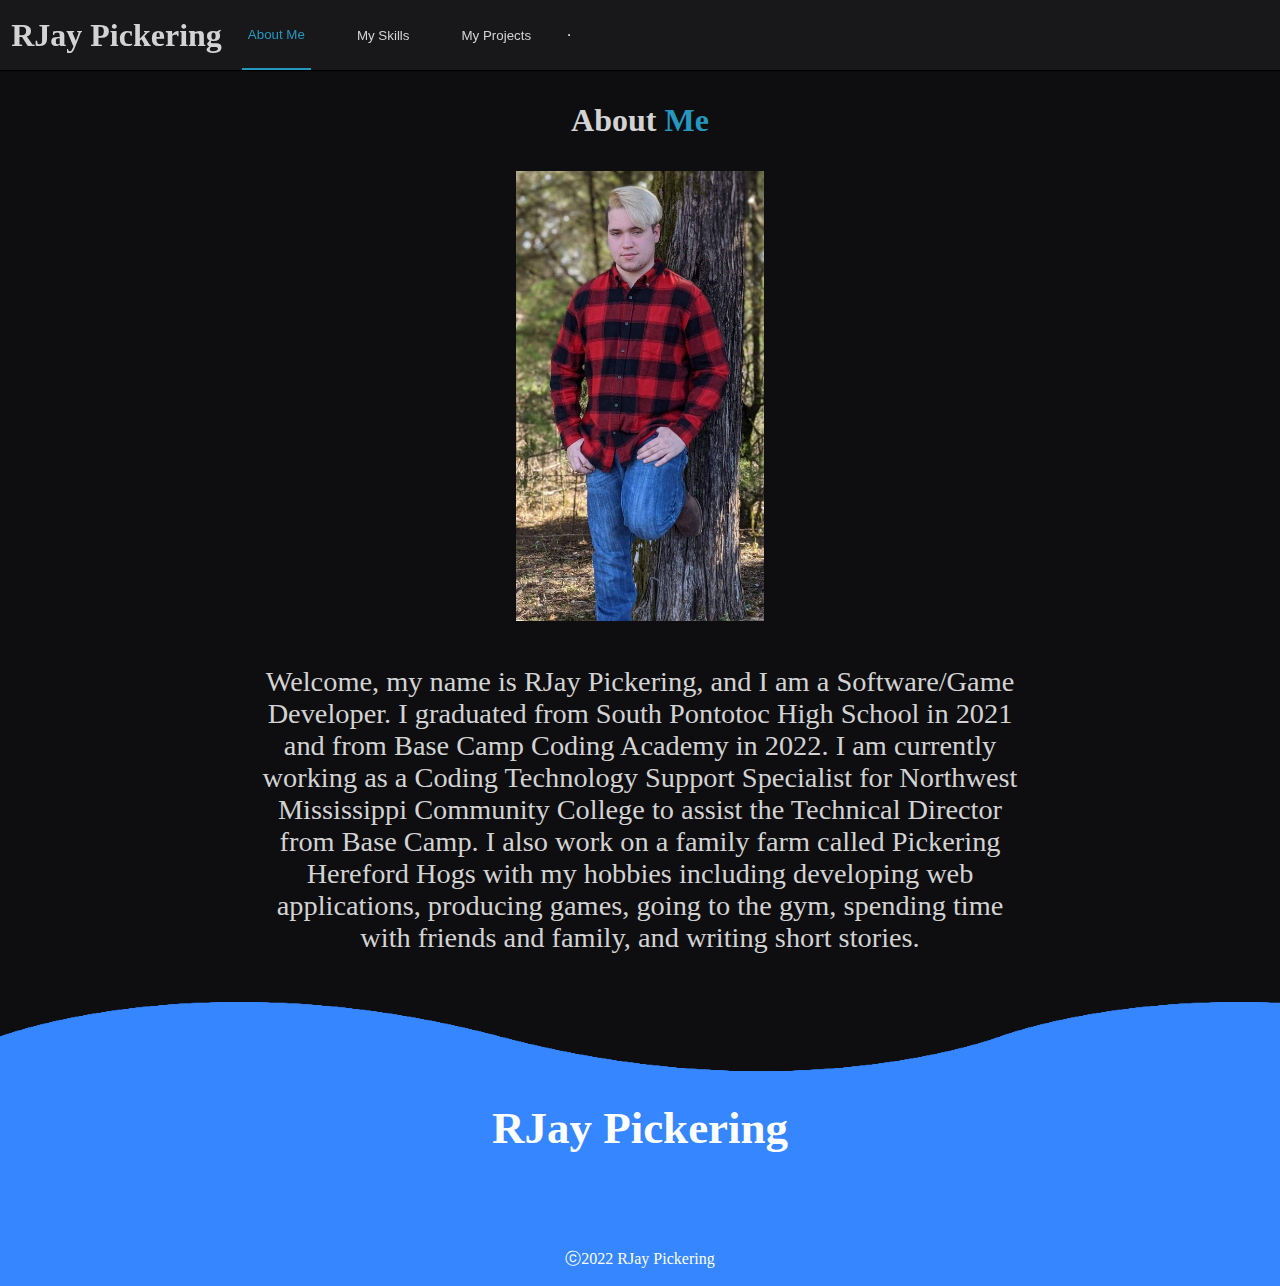
==== index.html @ 409817b3 "fixed about me description, added a inactivity secret, added more secrets, sorted js files to become" ====
<!DOCTYPE html>
<html lang="en">
<head>
    <meta charset="UTF-8">
    <meta http-equiv="X-UA-Compatible" content="IE=edge">
    <meta name="viewport" content="width=device-width, initial-scale=1.0">
    <title>RJay Pickering</title>
    <link rel="shortcut icon" type="image/png" href="imageStorage/portfolio-logo.png"/>
    
    <link rel="stylesheet" href="style.css">
    <link href="https://stackpath.bootstrapcdn.com/font-awesome/4.7.0/css/font-awesome.min.css" rel="stylesheet" integrity="sha384-wvfXpqpZZVQGK6TAh5PVlGOfQNHSoD2xbE+QkPxCAFlNEevoEH3Sl0sibVcOQVnN" crossorigin="anonymous" />
    <!-- Main JavaScript functionality -->
    <script src="js/index.js" defer></script>
    <!-- Secret JavaScript functionality -->
    <script src="js/secret.js" defer></script>
    <!-- Filtering Projects JavaScript functionality -->
    <script src="js/filter.js" defer></script>
    <script type="module" src="https://unpkg.com/ionicons@5.5.2/dist/ionicons/ionicons.esm.js"></script>
    <script nomodule src="https://unpkg.com/ionicons@5.5.2/dist/ionicons/ionicons.js"></script>
</head>
<body>
    <div class="container">
      <!-- navbar -->
      <div class="bar">
        <div class="nav">
          <div class="logo">
            <h1>RJay <span class="closeOnSmall">Pickering</span></h1>
          </div>
          <button class="aboutLink" id="selected">About Me</button>
          <button class="skillsLink">My Skills</button>
          <button class="projectsLink">My Projects</button>
          <img src="https://c.tenor.com/Xh8ndEFOCJcAAAAM/dancing-grooving.gif" alt="CHEATER... INSPECTING THIS PAGE IS A CRIME!" id="spooky" class="dancing_skeleton">
        </div>
      </div>
      <!-- end of navbar -->
      <div class="main">
        <div class="main-content">
          <!-- about me -->
          <div class="about-me">
            <h3>About <span class="title-highlight">Me</span></h3>
            <div class="about-me-content">
              <div class="images">
                <div class="images-cover">
                    <img src="imageStorage/my_senior_photo.jpeg">
                    <div class="overlay">
                      <p class="quote">Work hard, study well, and eat and sleep plenty! That is the Turtle Hermit way!<br>- Master Roshi</p>
                    </div>
                </div>
              </div>
              <p class="para">Welcome, my name is RJay Pickering, and I am a Software/Game Developer. I graduated from <a href="https://www.pcsd.ms/o/sphs" target="_blank">South Pontotoc High School</a> in 2021 and from <a href="https://basecampcodingacademy.org/" target="_blank">Base Camp Coding Academy</a> in 2022. I am currently working as a Coding Technology Support Specialist for <a href="https://www.northwestms.edu/" target="_blank">Northwest Mississippi Community College</a> to assist the Technical Director from Base Camp. I also work on a family farm called Pickering Hereford Hogs with my hobbies including developing web applications, producing games, going to the gym, spending time with friends and family, and writing short stories.</p>
            </div>
          </div>
          <!-- end of about me -->
          <!-- my skills -->
          <div class="my-skills">
            <h3><span class="title-highlight">My Skills</span> that I have learned</h3>
            <div class="skills">
              <ul>
                <a href="https://en.wikipedia.org/wiki/Python_(programming_language)" target="_blank">
                  <li>
                    <img src="imageStorage/skills/python.png">
                    <p>Python</p>
                  </li>
                </a>

                <a href="https://en.wikipedia.org/wiki/HTML" target="_blank">
                  <li>
                    <img src="imageStorage/skills/html-5.png">
                    <p>HTML</p>
                  </li>
                </a>

                <a href="https://en.wikipedia.org/wiki/CSS" target="_blank">
                  <li>
                    <img src="imageStorage/skills/css-3.png">
                    <p>CSS</p>
                  </li>
                </a>

                <a href="https://en.wikipedia.org/wiki/Git" target="_blank">
                  <li>
                    <img src="imageStorage/skills/git.png">
                    <p>Git</p>
                  </li>
                </a>

                <a href="https://en.wikipedia.org/wiki/GitHub" target="_blank">
                  <li>
                    <img src="imageStorage/skills/github.png">
                    <p>Github</p>
                  </li>
                </a>

                <a href="https://en.wikipedia.org/wiki/Django_(web_framework)" target="_blank">
                  <li>
                    <img src="imageStorage/skills/django.png">
                    <p>Django</p>
                  </li>
                </a>

                <a href="https://en.wikipedia.org/wiki/JavaScript" target="_blank">
                  <li>
                    <img src="imageStorage/skills/js.png">
                    <p>JavaScript</p>
                  </li>
                </a>

                <a href="https://en.wikipedia.org/wiki/Java_(programming_language)" target="_blank">
                  <li>
                    <img src="imageStorage/skills/java.png">
                    <p>Java</p>
                  </li>
                </a>

                <a href="https://en.wikipedia.org/wiki/SQL" target="_blank">
                  <li>
                    <img src="imageStorage/skills/postgre.png">
                    <p>SQL</p>
                  </li>
                </a>

                <a href="https://en.wikipedia.org/wiki/Spring_Framework" target="_blank">
                  <li>
                    <img src="imageStorage/skills/spring.png">
                    <p>Spring</p>
                  </li>
                </a>

                <a href="https://en.wikipedia.org/wiki/C%2B%2B" target="_blank">
                  <li>
                    <img src="imageStorage/skills/c-.png">
                    <p>C++</p>
                  </li>
                </a>

                <a href="https://en.wikipedia.org/wiki/Ruby_(programming_language)" target="_blank">
                  <li>
                    <img src="imageStorage/skills/ruby.png">
                    <p>Ruby</p>
                  </li>
                </a>

                <a href="https://en.wikipedia.org/wiki/Godot_(game_engine)#GDScript" target="_blank">
                  <li>
                    <img src="imageStorage/skills/GodotLogo.png">
                    <p>GDScript</p>
                  </li>
                </a>

              </ul>
            </div>
          </div>
          <!-- end of my skills -->
          <!-- projects -->
          <div class="projects" id="projectsId"> 
            <h3><span class="title-highlight">My Projects</span> that I have created</h3>
            <div class="proj-description" id="cubone"></div>
            <form class="filterForm">
              <select id="mySelect" onchange="myFunction()">
                <option id="defaultOpt" value="0">Pick a Filter</option>
                <option id="nameOpt" value="1">Name</option>
                <option id="langOpt" value="2">Language</option>
                <option id="favOpt" value="3">Favorite</option>
              </select>
            </form>
            <div class="o-divider2">
              <p>python</p>
            </div>
            <div class="o-divider-under"></div>
            <ul class="project-content" id="one"></ul>
            <div class="o-divider3"></div>
            <div class="o-divider-under"></div>
            <ul class="project-content" id="two"></ul>
            <div class="o-divider4"></div>
            <div class="o-divider-under"></div>
            <ul class="project-content" id="three"></ul>
            <div class="o-divider5"></div>
            <div class="o-divider-under"></div>
            <ul class="project-content" id="four"></ul>
            <div class="o-divider6"></div>
            <div class="o-divider-under"></div>
            <ul class="project-content" id="five"></ul>
            <!-- <div class="o-divider7"></div>
            <div class="o-divider-under"></div> -->
            <div class="o-divider8"></div>
            <div class="o-divider-under"></div>
            <ul class="project-content" id="seven"></ul>
            <!-- <div class="o-divider9"></div>
            <div class="o-divider-under"></div> 
            <div class="project-content" id="eight"></div> -->
            <div class="o-divider10"></div>
            <div class="o-divider-under"></div>
            <ul class="project-content" id="nine"></ul>
            <!-- <div class="o-divider11"></div>
            <div class="o-divider-under"></div>
            <div class="o-divider12"></div>
            <div class="o-divider-under"></div> -->
          </div>
          <!-- end of projects -->
        </div>
      </div>
      <!-- <div style = "position: sticky;">
        <img src="imageStorage/skeleton.png" alt="Inactive Skeleton judging you" class="judging_skeleton">
      </div> -->
      <img src="imageStorage/skeleton.png" alt="Inactive Skeleton judging you" class="judging_skeleton" id="Judge_Bones">
      <!-- footer -->
      <footer class="footer">
        <h2>RJay Pickering</h2>
        <div class="waves">
          <div class="wave" id="wave1"></div>
          <div class="wave" id="wave2"></div>
          <div class="wave" id="wave3"></div>
          <div class="wave" id="wave4"></div>
        </div>
        <ul class="social_icon">
          <li><a target="_blank" href="https://www.linkedin.com/in/rjay-pickering-268956216/"><ion-icon name="logo-linkedin"></ion-icon></a></li>
          <li><a target="_blank" href="mailto:rjaypickering@gmail.com"><ion-icon name="mail-outline"></ion-icon></a></li>
          <li><a target="_blank" href="https://github.com/RJay-Pickering"><ion-icon name="logo-github"></ion-icon></a></li>
          <li><a target="_blank" href="https://www.instagram.com/zours.js/"><ion-icon name="logo-instagram"></ion-icon></a></li>
        </ul>
        <p style="color: #fff" >ⓒ2022 RJay Pickering</p>
      </footer>
      <!-- end of footer -->
    </div>
</body>
</html>
---- style.css ----
html,
body {
  margin: 0;
  padding: 0;
  font-family: 'arcon';
  color: rgb(211, 211, 211);
  background-color: #0e0e10;
  box-sizing: border-box;
}

.container {
  width: 100%;
  height: 100%;
  display: grid;
  grid-template-rows: 50px auto;
}

.main {
  height: 100%;
}

.main-content {
  padding: 20px;
  background-color: #0e0e10;
  overflow-y: scroll;
}

.title-highlight {
  color: rgb(37, 150, 190);
}



/* navbar */
.bar {
  background-color: #18181b;
  height: 70px;
  box-shadow: 0px 1px 1px black;
  z-index: 2;
  display: flex;
  position: sticky;
  top: 0;
}

.bar .nav {
  display: flex;
  align-items: center;
  padding-left: 0.7em;
}

#spooky:hover {
  cursor: pointer;
}

.dancing_skeleton {
  display: flex;
  align-items: center;
  padding-left: 0.7em;
  width: 0.1em;
  height: 0.1em;
}

.logo {
  height: 30px;
  width: auto;
  display: flex;
  align-items: center;
}

.bar .nav .aboutLink {
  margin: 0 20px;
  height: 100%;
  display: flex;
  align-items: center;
  background: none!important;
  border: none;
  color: rgb(211, 211, 211);
}

.bar .nav .aboutLink:hover {
  color: rgb(37, 150, 190);
  cursor: pointer;
}

.bar .nav .skillsLink {
  margin: 0 20px;
  height: 100%;
  display: flex;
  align-items: center;
  background: none!important;
  border: none;
  color: rgb(211, 211, 211);
}

.bar .nav .skillsLink:hover {
  color: rgb(37, 150, 190);
  cursor: pointer;
}

.bar .nav .projectsLink {
  margin: 0 20px;
  height: 100%;
  display: flex;
  align-items: center;
  background: none!important;
  border: none;
  color: rgb(211, 211, 211);
}

.bar .nav .projectsLink:hover {
  color: rgb(37, 150, 190);
  cursor: pointer;
}

#selected {
  color: rgb(37, 150, 190);
  border-bottom: 2px solid rgb(37, 150, 190);
}
/* end of navbar */



/* about me */
.about-me {
  margin-bottom: 8em;
}

.about-me h3{
  font-size: 2em;
  text-align: center;
}

.about-me-content {
  max-width: 100%;
  text-align: center;
  /* display: grid;
  height: auto;
  grid-template-columns: repeat(auto-fit, minmax(120px, 1fr));
  grid-gap: 50px; */
}

.para {
  margin: 0;
  padding: 0;
  font-size: 3.15vh;
  margin-left: 26vh;
  margin-right: 26vh;
}

.para a {
  font-family: 'arcon';
  color: rgb(211, 211, 211);
  text-decoration: none;
  transition: 0.8s;
}

.para a:hover {
  transition: 0.8s;
  color: rgb(37, 150, 190);
  text-decoration: double;
}

.images-cover{
  position: relative;
  display: flex;
  justify-content: center;
}

.overlay {
  position: absolute;
  bottom: 0;
  color: #f1f1f1;
  transition: .5s ease;
  opacity:0;
  font-size: 20px;
  padding: 20px;
  text-align: center;
  height: 44.5vh;
  width: 23vh;
  margin-bottom: 5vh;
  text-align: center;
}

.overlay:hover {
  opacity: 1;
  transition: 0.5s ease;
}

.quote {
  background-color: rgba(14, 14, 16, 0.8);
  position: absolute;
  margin: 0;
  padding: 1vh;
  padding-top: 1.5vh;
  left: 0;
  bottom: 0;
}

.about-me-content .images .images-cover img {
  height: 50vh;
  margin-bottom: 5vh;
  transition: transform 0.1s ease;
}
/* end of about me */



/* skills */
.my-skills {
  margin-bottom: 8em;
}

.my-skills h3{
  font-size: 2em;
  text-align: center;
}

.skills {
  text-align: center;
  align-items: center;
	padding: 15px;
  margin-left: 5vw;
  margin-right: 5vw;
}

.skills ul {
	list-style-type: none;
	margin: 0;
	padding: 0;
}

.skills ul a {
  color: rgb(211, 211, 211);
  text-decoration: none;
}

.skills ul li {
  transition: 0.5s;
	border: 1px solid #2D2747;
	border-radius: 2px;
	display: inline-block;
	font-size:  3.15vh;
	margin: 0 7px 7px 0;
	padding: 7px;
  width: 20vh;
}

.skills ul li img{
	width: 5vh;
  padding-top: 3.5vh;
}

.skills ul li:hover {
  transition: 0.5s;
  color: #0e0e10;
  background-color: rgb(37, 150, 190);
  cursor: default;
}
/* end of skills */



/* projects */
.projects{
  margin-bottom: 25vh;
}

.project-content {
  padding: 3.75%;
  display: grid;
  grid-template-columns: 100%;
  gap: 5vw;
  justify-content: center;
}

.projects h3{
  font-size: 2em;
  text-align: center;
}

.aLink {
  color: black;
  text-decoration: none;
}

.card {
  list-style-type: none;
  background-color: #0e0e10;
  border-radius: 25px;
  height: fit-content;
  min-height: 84vh;
  padding: 20px;
  text-align: center;
  box-shadow: 0 0 0 5px rgb(211, 211, 211);
  color: rgb(211, 211, 211);
}

.card:hover {
  box-shadow: 0 0 0 5px rgb(37, 150, 190);
}

.apiImage {
  height: 200px;
  width: 250px;
}

.filterForm {
  text-align: center;
}

#mySelect {
  color: rgb(211, 211, 211);
  background-color: transparent;
  border-color: rgb(37, 150, 190);
  text-align: center;
  font-size: 2vh;
  padding: 0.3vw;
  margin-bottom: 5vh;
}

.projectDesc{
  font-size: 0.8em;
  text-align: center;
  color: rgb(211, 211, 211);
}

.proj-description{
  padding-bottom: 4vh;
}

.o-divider2 {
  border: 0;
  margin: 20px;
  margin-bottom: 15vh;
  height: 1px;
  background: #656D78;
  text-align: center;
}

.o-divider2 p{
  font-size: 6vh;
  padding-top: 4vh;
  color: rgb(37, 150, 190);
  text-transform: uppercase;
}

.o-divider3 {
  border: 0;
  margin: 20px;
  margin-bottom: 15vh;
  height: 1px;
  background: #656D78;
  text-align: center;
}

.o-divider3 p{
  font-size: 6vh;
  padding-top: 4vh;
  color: rgb(37, 150, 190);
  text-transform: uppercase;
}

.o-divider4 {
  border: 0;
  margin: 20px;
  margin-bottom: 15vh;
  height: 1px;
  background: #656D78;
  text-align: center;
}

.o-divider4 p{
  font-size: 6vh;
  padding-top: 4vh;
  color: rgb(37, 150, 190);
  text-transform: uppercase;
}

.o-divider5 {
  border: 0;
  margin: 20px;
  margin-bottom: 15vh;
  height: 1px;
  background: #656D78;
  text-align: center;
}

.o-divider5 p{
  font-size: 6vh;
  padding-top: 4vh;
  color: rgb(37, 150, 190);
  text-transform: uppercase;
}

.o-divider6 {
  border: 0;
  margin: 20px;
  margin-bottom: 15vh;
  height: 1px;
  background: #656D78;
  text-align: center;
}

.o-divider6 p{
  font-size: 6vh;
  padding-top: 4vh;
  color: rgb(37, 150, 190);
  text-transform: uppercase;
}

.o-divider7 {
  border: 0;
  margin: 20px;
  margin-bottom: 15vh;
  height: 1px;
  background: #656D78;
  text-align: center;
}

.o-divider7 p{
  font-size: 6vh;
  padding-top: 4vh;
  color: rgb(37, 150, 190);
  text-transform: uppercase;
}

.o-divider8 {
  border: 0;
  margin: 20px;
  margin-bottom: 15vh;
  height: 1px;
  background: #656D78;
  text-align: center;
}

.o-divider8 p{
  font-size: 6vh;
  padding-top: 4vh;
  color: rgb(37, 150, 190);
  text-transform: uppercase;
}

.o-divider9 {
  border: 0;
  margin: 20px;
  margin-bottom: 15vh;
  height: 1px;
  background: #656D78;
  text-align: center;
}

.o-divider9 p{
  font-size: 6vh;
  padding-top: 4vh;
  color: rgb(37, 150, 190);
  text-transform: uppercase;
}

.o-divider10 {
  border: 0;
  margin: 20px;
  margin-bottom: 15vh;
  height: 1px;
  background: #656D78;
  text-align: center;
}

.o-divider10 p{
  font-size: 6vh;
  padding-top: 4vh;
  color: rgb(37, 150, 190);
  text-transform: uppercase;
}

.o-divider11 {
  border: 0;
  margin: 20px;
  margin-bottom: 15vh;
  height: 1px;
  background: #656D78;
  text-align: center;
}

.o-divider11 p{
  font-size: 6vh;
  padding-top: 4vh;
  color: rgb(37, 150, 190);
  text-transform: uppercase;
}

.o-divider12 {
  border: 0;
  margin: 20px;
  margin-bottom: 15vh;
  height: 1px;
  background: #656D78;
  text-align: center;
}

.o-divider12 p{
  font-size: 6vh;
  padding-top: 4vh;
  color: rgb(37, 150, 190);
  text-transform: uppercase;
}

.o-divider-under {
  border: 0;
  margin: 20px;
  margin-bottom: 10vh;
  height: 1px;
  background: #656D78;
  text-align: center;
}
/* end of projects */



/* footer */
.footer {
  position: relative;
  width: 100%;
  background: #3586ff;
  min-height: 100px;
  display: flex;
  justify-content: center;
  align-items: center;
  flex-direction: column;
}

.footer h2 {
  font-size: 5vh;
  margin: 0;
  padding-bottom: 4.5vh;
  color: #fff;
}

.social_icon{
  position: relative;
  display: flex;
  justify-content: center;
  align-items: center;
  margin: 10px 0;
  padding: 0;
  flex-wrap: wrap;
}

.social_icon li{
  list-style: none;
}

.social_icon li a{
  font-size: 2em;
  color: #fff;
  margin: 0 10px;
  display: inline-block;
  transition: 0.5s;
}

.social_icon li a:hover{
  transform: translateY(-10px);
}

.wave{
  position: absolute;
  top: -100px;
  left: 0;
  width: 100%;
  height: 100px;
  background: url(imageStorage/wave.png);
  background-size: 1000px 100px;
}

#wave1{
  z-index: 1000;
  opacity: 1;
  bottom: 0;
  animation: animateWave 4s linear infinite;
}

#wave2{
  z-index: 99;
  opacity: 0.5;
  bottom: 10px;
  animation: animateWave_02 4s linear infinite;
}

#wave3{
  z-index: 1000;
  opacity: 0.2;
  bottom: 15px;
  animation: animateWave 3s linear infinite;
}

#wave4{
  z-index: 99;
  opacity: 0.7;
  bottom: 20px;
  animation: animateWave_02 3s linear infinite;
}

@keyframes animateWave {
  0%{
    background-position-x: 1000px;
  }
  100%{
    background-position-x: 0px;
  }
}

@keyframes animateWave_02 {
  0%{
    background-position-x: 0px;
  }
  100%{
    background-position-x: 1000px;
  }
}
/* end of footer */

/* inactivity content */
.judging_skeleton {
  position: fixed;
  bottom:0;
  right: 0;
  z-index: 10000;
  animation: fadeIn 15s;
}

@keyframes fadeIn {
  0% { opacity: 0; }
  100% { opacity: 1; }
}
/* end of inactivity content */



/* hiding content */
.hiding-content{
  display: none;
}
/* end of hiding content */



/* media screens */
@media (max-width: 1305px) {
  .main {
    grid-template-columns: 50px 12fr;
  }
}

@media screen and (max-width: 557px){
  .closeOnSmall {
    display: none;
  }

  .logo h1 {
    margin-right: 25vw;
  }

  .para {
    margin-left: 0;
    margin-right: 0;
  }
}

@media screen and (max-height: 600px){
  .overlay {
    display: none;
  }
}

@media only screen and (min-width: 981px) {
  .project-content {
    grid-template-columns: 47.5% 47.5%;
  }
}

@media only screen and (min-width: 1350px) {
  .project-content {
    grid-template-columns: 30% 30% 30%;
  }
}
/* end of media screens */
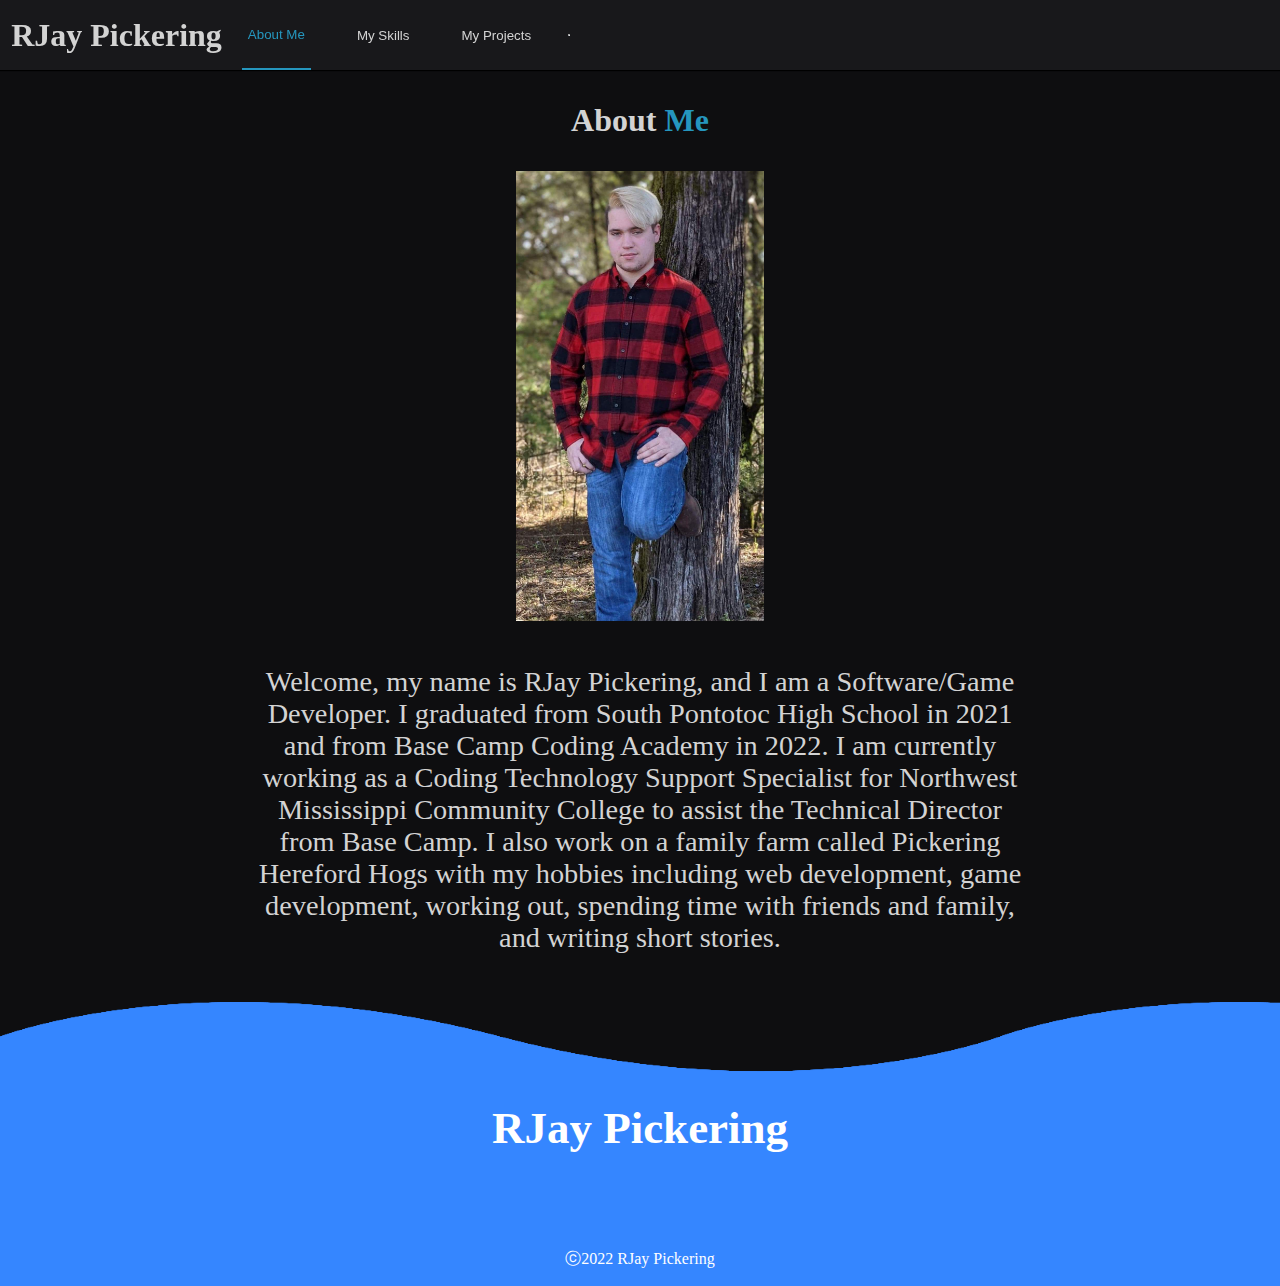
==== commit fede78ce: "added audio to the inactive skeleton that appears on the screen and added secret logs for the consol" ====
--- a/index.html
+++ b/index.html
@@ -47,7 +47,7 @@
                     </div>
                 </div>
               </div>
-              <p class="para">Welcome, my name is RJay Pickering, and I am a Software/Game Developer. I graduated from <a href="https://www.pcsd.ms/o/sphs" target="_blank">South Pontotoc High School</a> in 2021 and from <a href="https://basecampcodingacademy.org/" target="_blank">Base Camp Coding Academy</a> in 2022. I am currently working as a Coding Technology Support Specialist for <a href="https://www.northwestms.edu/" target="_blank">Northwest Mississippi Community College</a> to assist the Technical Director from Base Camp. I also work on a family farm called Pickering Hereford Hogs with my hobbies including developing web applications, producing games, going to the gym, spending time with friends and family, and writing short stories.</p>
+              <p class="para">Welcome, my name is RJay Pickering, and I am a Software/Game Developer. I graduated from <a href="https://www.pcsd.ms/o/sphs" target="_blank">South Pontotoc High School</a> in 2021 and from <a href="https://basecampcodingacademy.org/" target="_blank">Base Camp Coding Academy</a> in 2022. I am currently working as a Coding Technology Support Specialist for <a href="https://www.northwestms.edu/" target="_blank">Northwest Mississippi Community College</a> to assist the Technical Director from Base Camp. I also work on a family farm called Pickering Hereford Hogs with my hobbies including web development, game development, working out, spending time with friends and family, and writing short stories.</p>
             </div>
           </div>
           <!-- end of about me -->
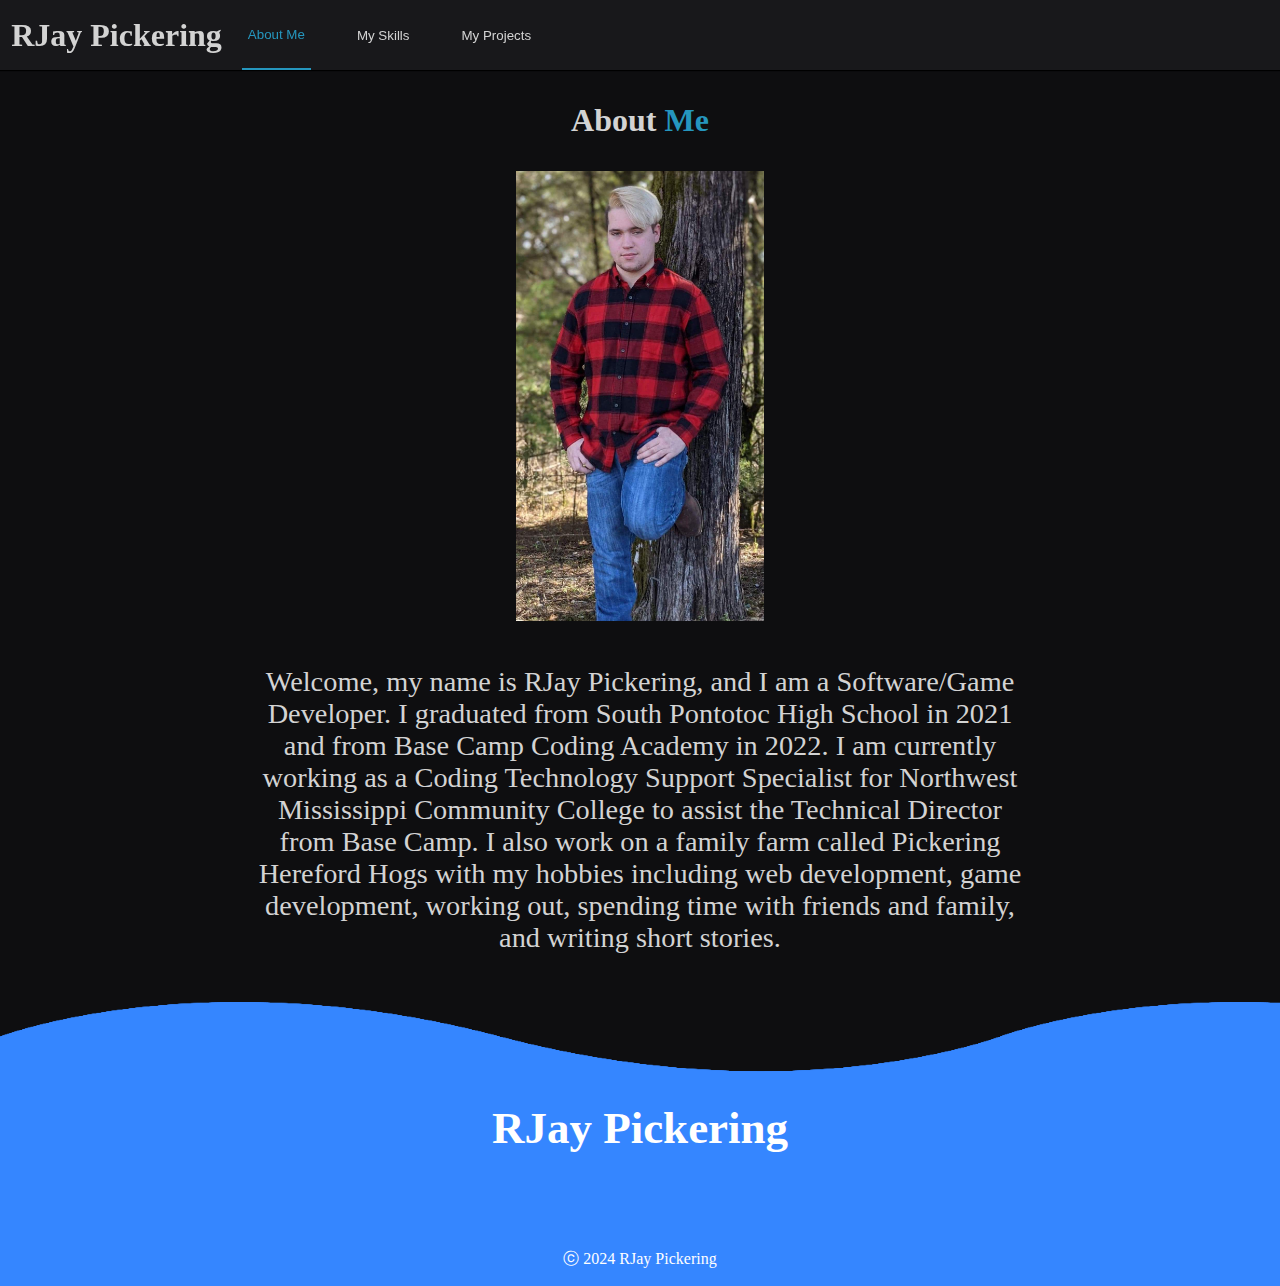
==== commit 53ce21a7: "added an update to the projects section to give the actual images and not stock images. also added A" ====
--- a/index.html
+++ b/index.html
@@ -29,7 +29,7 @@
           <button class="aboutLink" id="selected">About Me</button>
           <button class="skillsLink">My Skills</button>
           <button class="projectsLink">My Projects</button>
-          <img src="https://c.tenor.com/Xh8ndEFOCJcAAAAM/dancing-grooving.gif" alt="CHEATER... INSPECTING THIS PAGE IS A CRIME!" id="spooky" class="dancing_skeleton">
+          <img src="#" alt="CHEATER... INSPECTING THIS PAGE IS A CRIME!" id="season" class="season_gif">
         </div>
       </div>
       <!-- end of navbar -->
@@ -199,10 +199,7 @@
           <!-- end of projects -->
         </div>
       </div>
-      <!-- <div style = "position: sticky;">
-        <img src="imageStorage/skeleton.png" alt="Inactive Skeleton judging you" class="judging_skeleton">
-      </div> -->
-      <img src="imageStorage/skeleton.png" alt="Inactive Skeleton judging you" class="judging_skeleton" id="Judge_Bones">
+      <img src="#" alt="Inactive season themed character" class="inactive_class" id="inactive_id">
       <!-- footer -->
       <footer class="footer">
         <h2>RJay Pickering</h2>
@@ -218,7 +215,7 @@
           <li><a target="_blank" href="https://github.com/RJay-Pickering"><ion-icon name="logo-github"></ion-icon></a></li>
           <li><a target="_blank" href="https://www.instagram.com/zours.js/"><ion-icon name="logo-instagram"></ion-icon></a></li>
         </ul>
-        <p style="color: #fff" >ⓒ2022 RJay Pickering</p>
+        <p style="color: #fff" >ⓒ 2024 RJay Pickering</p>
       </footer>
       <!-- end of footer -->
     </div>
--- a/style.css
+++ b/style.css
@@ -48,16 +48,13 @@
   padding-left: 0.7em;
 }
 
-#spooky:hover {
+.season_gif {
+  display: flex;
+  align-items: center;
+  padding-left: 0.7em;
+  width: 0.2em;
+  height: 0.2em;
   cursor: pointer;
-}
-
-.dancing_skeleton {
-  display: flex;
-  align-items: center;
-  padding-left: 0.7em;
-  width: 0.1em;
-  height: 0.1em;
 }
 
 .logo {
@@ -619,7 +616,7 @@
 /* end of footer */
 
 /* inactivity content */
-.judging_skeleton {
+.inactive_class {
   position: fixed;
   bottom:0;
   right: 0;
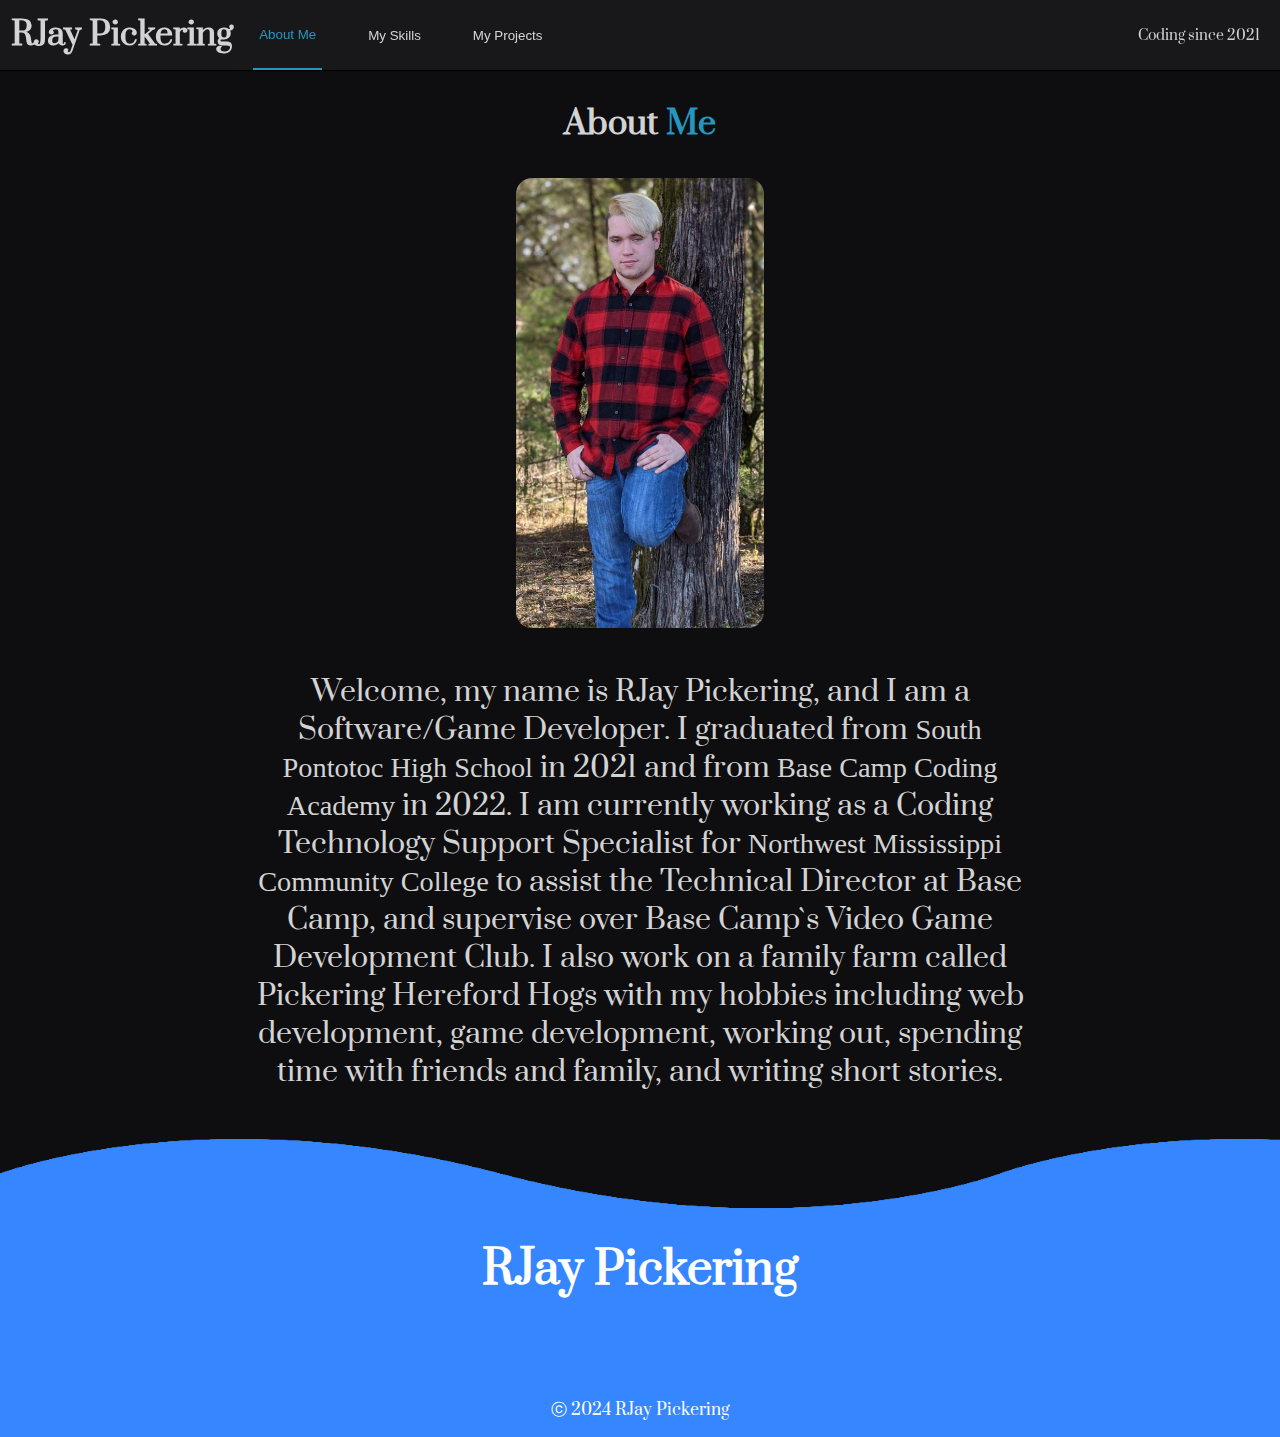
==== commit 3ce85ec1: "added a new font, and fixed some styling on the webpage but something feels off..." ====
--- a/index.html
+++ b/index.html
@@ -30,6 +30,7 @@
           <button class="skillsLink">My Skills</button>
           <button class="projectsLink">My Projects</button>
           <img src="#" alt="CHEATER... INSPECTING THIS PAGE IS A CRIME!" id="season" class="season_gif">
+          <p class="yearsOfCoding">Coding since 2021</p>
         </div>
       </div>
       <!-- end of navbar -->
@@ -47,7 +48,7 @@
                     </div>
                 </div>
               </div>
-              <p class="para">Welcome, my name is RJay Pickering, and I am a Software/Game Developer. I graduated from <a href="https://www.pcsd.ms/o/sphs" target="_blank">South Pontotoc High School</a> in 2021 and from <a href="https://basecampcodingacademy.org/" target="_blank">Base Camp Coding Academy</a> in 2022. I am currently working as a Coding Technology Support Specialist for <a href="https://www.northwestms.edu/" target="_blank">Northwest Mississippi Community College</a> to assist the Technical Director from Base Camp. I also work on a family farm called Pickering Hereford Hogs with my hobbies including web development, game development, working out, spending time with friends and family, and writing short stories.</p>
+              <p class="para">Welcome, my name is RJay Pickering, and I am a Software/Game Developer. I graduated from <a href="https://www.pcsd.ms/o/sphs" target="_blank">South Pontotoc High School</a> in 2021 and from <a href="https://basecampcodingacademy.org/" target="_blank">Base Camp Coding Academy</a> in 2022. I am currently working as a Coding Technology Support Specialist for <a href="https://www.northwestms.edu/" target="_blank">Northwest Mississippi Community College</a> to assist the Technical Director at Base Camp, and supervise over Base Camp`s Video Game Development Club. I also work on a family farm called Pickering Hereford Hogs with my hobbies including web development, game development, working out, spending time with friends and family, and writing short stories.</p>
             </div>
           </div>
           <!-- end of about me -->
@@ -180,21 +181,9 @@
             <div class="o-divider6"></div>
             <div class="o-divider-under"></div>
             <ul class="project-content" id="five"></ul>
-            <!-- <div class="o-divider7"></div>
-            <div class="o-divider-under"></div> -->
-            <div class="o-divider8"></div>
-            <div class="o-divider-under"></div>
-            <ul class="project-content" id="seven"></ul>
-            <!-- <div class="o-divider9"></div>
-            <div class="o-divider-under"></div> 
-            <div class="project-content" id="eight"></div> -->
-            <div class="o-divider10"></div>
-            <div class="o-divider-under"></div>
-            <ul class="project-content" id="nine"></ul>
-            <!-- <div class="o-divider11"></div>
-            <div class="o-divider-under"></div>
-            <div class="o-divider12"></div>
-            <div class="o-divider-under"></div> -->
+            <div class="o-divider7"></div>
+            <div class="o-divider-under"></div>
+            <ul class="project-content" id="six"></ul>
           </div>
           <!-- end of projects -->
         </div>
--- a/style.css
+++ b/style.css
@@ -1,11 +1,14 @@
+@import url('https://fonts.googleapis.com/css2?family=Prata&display=swap');
+
 html,
 body {
   margin: 0;
   padding: 0;
-  font-family: 'arcon';
+  font-family: "Prata", serif;
   color: rgb(211, 211, 211);
   background-color: #0e0e10;
   box-sizing: border-box;
+  cursor: default;
 }
 
 .container {
@@ -109,6 +112,17 @@
   cursor: pointer;
 }
 
+.bar .nav .yearsOfCoding {
+  font-size: 14px;
+  margin: 0 20px;
+  height: 100%;
+  position: absolute;
+  right: 0;
+  display: flex;
+  align-items: center;
+  color: rgb(211, 211, 211);
+}
+
 #selected {
   color: rgb(37, 150, 190);
   border-bottom: 2px solid rgb(37, 150, 190);
@@ -130,10 +144,6 @@
 .about-me-content {
   max-width: 100%;
   text-align: center;
-  /* display: grid;
-  height: auto;
-  grid-template-columns: repeat(auto-fit, minmax(120px, 1fr));
-  grid-gap: 50px; */
 }
 
 .para {
@@ -161,6 +171,10 @@
   position: relative;
   display: flex;
   justify-content: center;
+}
+
+.images-cover img {
+  border-radius: 1em;
 }
 
 .overlay {
@@ -251,7 +265,6 @@
   transition: 0.5s;
   color: #0e0e10;
   background-color: rgb(37, 150, 190);
-  cursor: default;
 }
 /* end of skills */
 
@@ -284,8 +297,8 @@
   list-style-type: none;
   background-color: #0e0e10;
   border-radius: 25px;
-  height: fit-content;
-  min-height: 84vh;
+  min-height: fit-content;
+  max-height: 84vh;
   padding: 20px;
   text-align: center;
   box-shadow: 0 0 0 5px rgb(211, 211, 211);
@@ -641,6 +654,12 @@
 
 
 /* media screens */
+@media screen and (max-width: 700px) {
+  .bar .nav .yearsOfCoding {
+    display: none;
+  }
+}
+
 @media (max-width: 1305px) {
   .main {
     grid-template-columns: 50px 12fr;
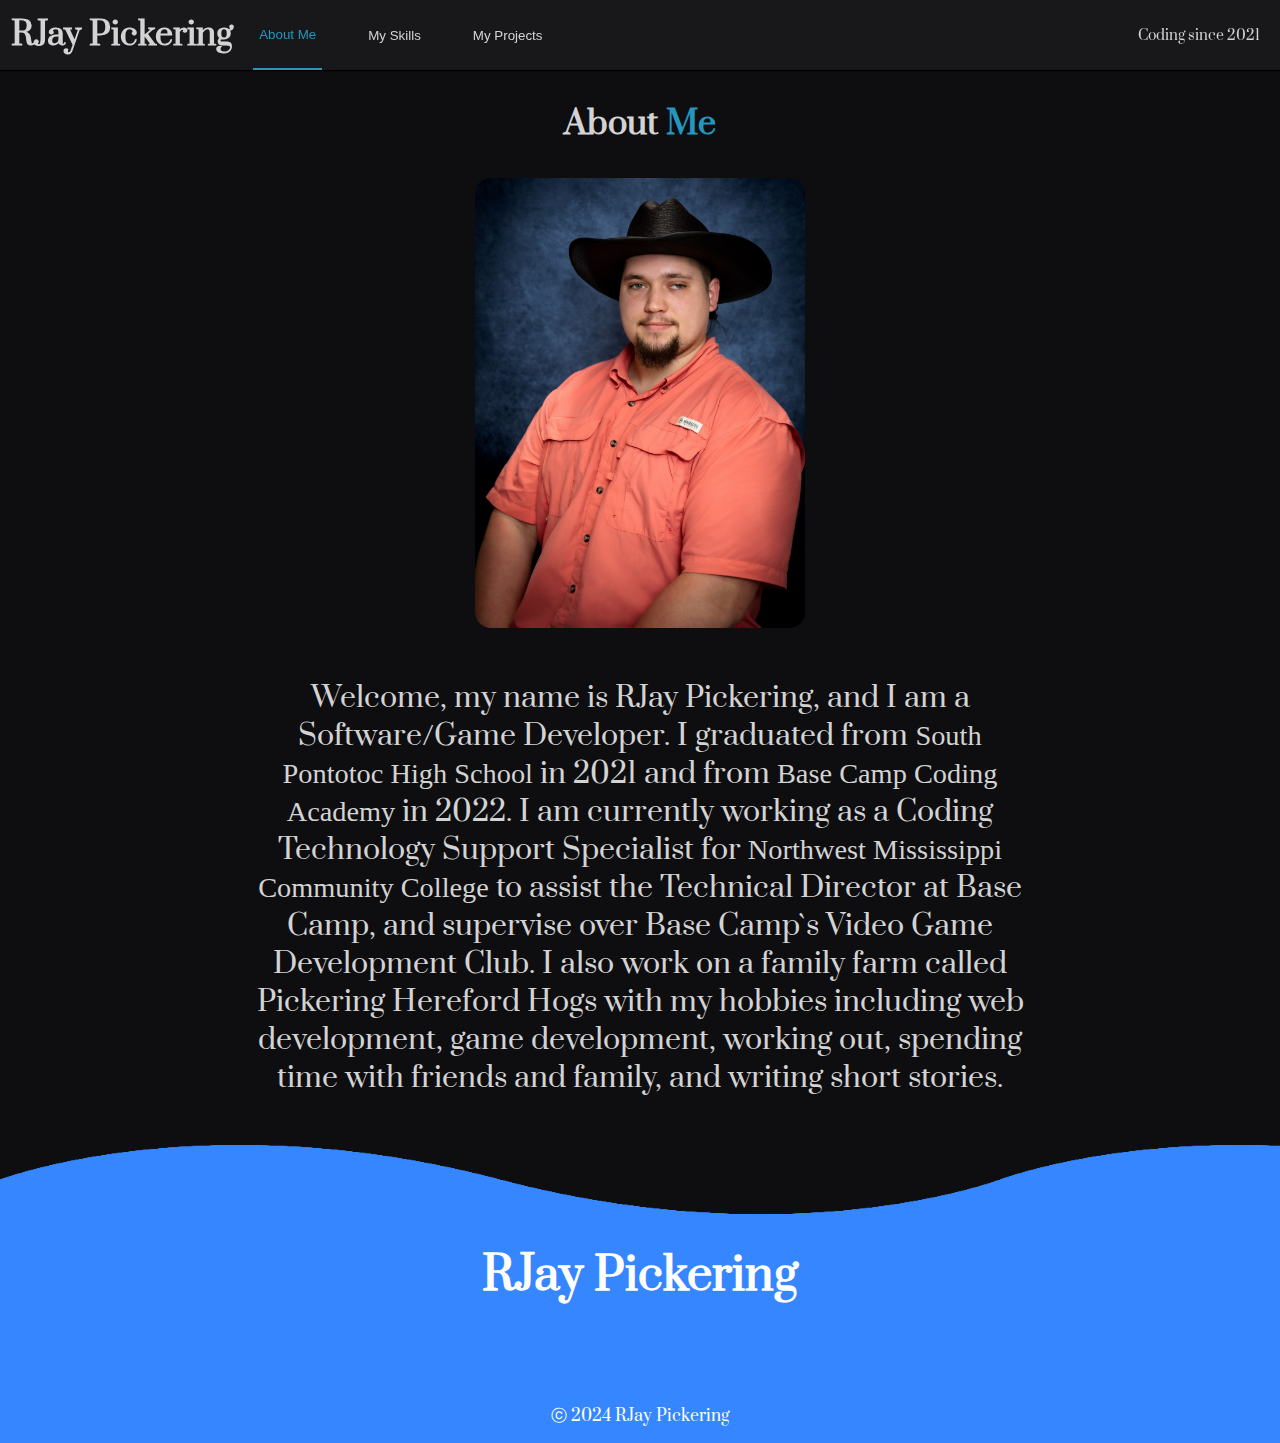
==== commit b64a717e: "added an updated photo and removed the quotes and deleted the quote section from my about me section" ====
--- a/index.html
+++ b/index.html
@@ -42,10 +42,7 @@
             <div class="about-me-content">
               <div class="images">
                 <div class="images-cover">
-                    <img src="imageStorage/my_senior_photo.jpeg">
-                    <div class="overlay">
-                      <p class="quote">Work hard, study well, and eat and sleep plenty! That is the Turtle Hermit way!<br>- Master Roshi</p>
-                    </div>
+                    <img src="imageStorage/2024_photo.jpg">
                 </div>
               </div>
               <p class="para">Welcome, my name is RJay Pickering, and I am a Software/Game Developer. I graduated from <a href="https://www.pcsd.ms/o/sphs" target="_blank">South Pontotoc High School</a> in 2021 and from <a href="https://basecampcodingacademy.org/" target="_blank">Base Camp Coding Academy</a> in 2022. I am currently working as a Coding Technology Support Specialist for <a href="https://www.northwestms.edu/" target="_blank">Northwest Mississippi Community College</a> to assist the Technical Director at Base Camp, and supervise over Base Camp`s Video Game Development Club. I also work on a family farm called Pickering Hereford Hogs with my hobbies including web development, game development, working out, spending time with friends and family, and writing short stories.</p>
@@ -188,7 +185,7 @@
           <!-- end of projects -->
         </div>
       </div>
-      <img src="#" alt="Inactive season themed character" class="inactive_class" id="inactive_id">
+      <img src="#" alt="DON'T LOOK AT ME YOU CHEATING DUNG" class="inactive_class" id="inactive_id">
       <!-- footer -->
       <footer class="footer">
         <h2>RJay Pickering</h2>
--- a/style.css
+++ b/style.css
@@ -167,49 +167,20 @@
   text-decoration: double;
 }
 
+.images {
+  position: relative;
+  display: flex;
+  justify-content: center;
+}
+
 .images-cover{
-  position: relative;
-  display: flex;
-  justify-content: center;
+  width: fit-content;
+  margin-bottom: 5vh;
 }
 
 .images-cover img {
   border-radius: 1em;
-}
-
-.overlay {
-  position: absolute;
-  bottom: 0;
-  color: #f1f1f1;
-  transition: .5s ease;
-  opacity:0;
-  font-size: 20px;
-  padding: 20px;
-  text-align: center;
-  height: 44.5vh;
-  width: 23vh;
-  margin-bottom: 5vh;
-  text-align: center;
-}
-
-.overlay:hover {
-  opacity: 1;
-  transition: 0.5s ease;
-}
-
-.quote {
-  background-color: rgba(14, 14, 16, 0.8);
-  position: absolute;
-  margin: 0;
-  padding: 1vh;
-  padding-top: 1.5vh;
-  left: 0;
-  bottom: 0;
-}
-
-.about-me-content .images .images-cover img {
   height: 50vh;
-  margin-bottom: 5vh;
   transition: transform 0.1s ease;
 }
 /* end of about me */
@@ -338,6 +309,21 @@
   padding-bottom: 4vh;
 }
 
+.card-description {
+  font-size: 1em;
+  padding: 0;
+  margin: 0;
+  margin-top: 14px;
+  max-height: 11em;
+  overflow: scroll;
+  -ms-overflow-style: none;
+  scrollbar-width: none;
+}
+
+.card-description::-webkit-scrollbar {
+  display: none;
+}
+
 .o-divider2 {
   border: 0;
   margin: 20px;
